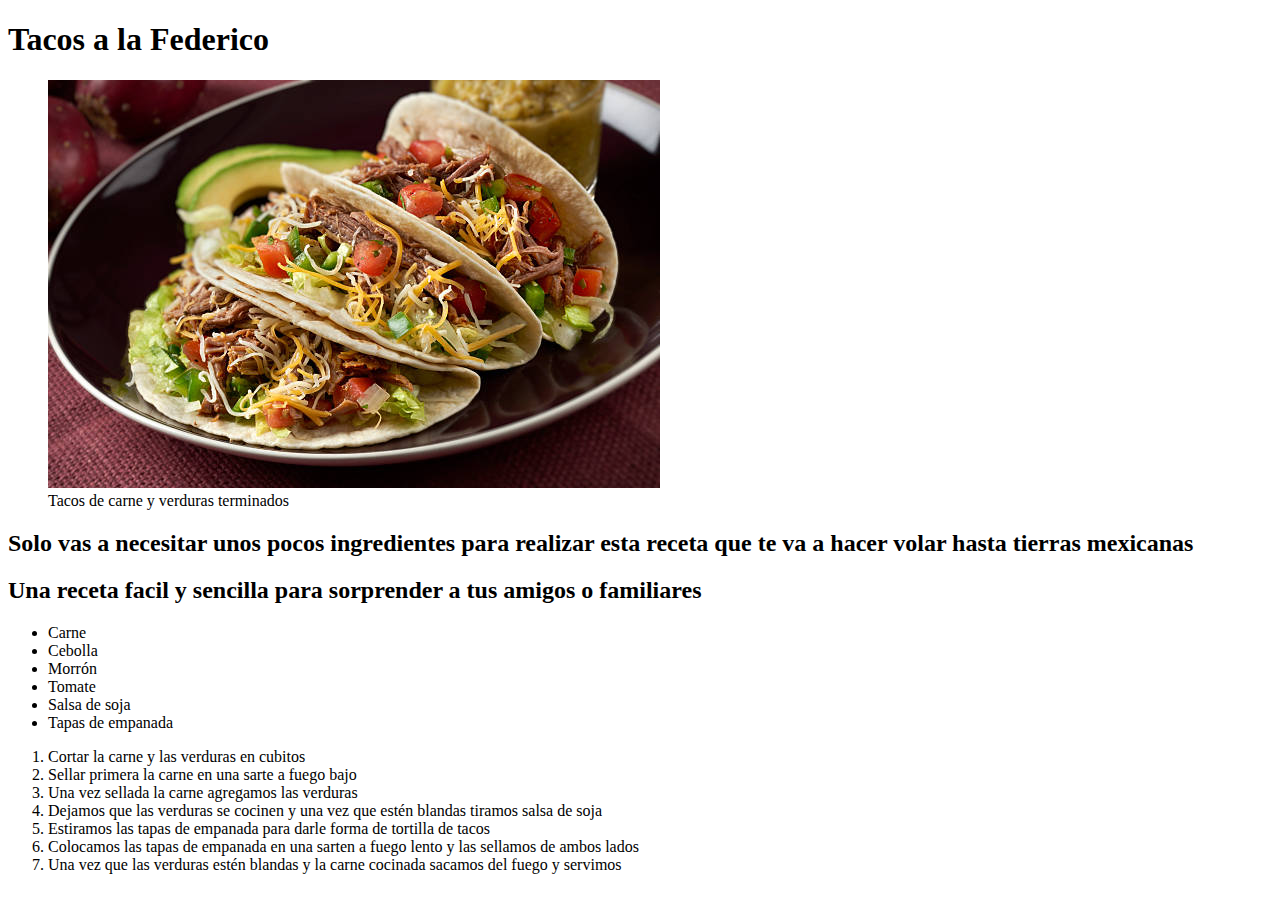
==== recipes/tacos.html @ e944995d "Se agregaron tres recetas al sitio donde se detalla el título, imagen, ingredientes y pasos a seguir" ====
<!DOCTYPE html>
<html lang="en">
<head>
    <meta charset="UTF-8" />
    <meta name="viewport" content="width=device-width, initial-scale=1.0" />
    <title>Tacos a la Federico</title>
</head>
<body>
    <h1>Tacos a la Federico</h1>
    <figure>
        <img src="../images/tacos.jpeg" alt="tacos terminados"/>
        <figcaption>Tacos de carne y verduras terminados</figcaption>
    </figure>
    <h2>Solo vas a necesitar unos pocos ingredientes para realizar esta receta que te va a hacer volar hasta tierras mexicanas</h2>
    <h2>Una receta facil y sencilla para sorprender a tus amigos o familiares</h2>

    <ul>
        <li>Carne</li>
        <li>Cebolla</li>
        <li>Morrón</li>
        <li>Tomate</li>
        <li>Salsa de soja</li>
        <li>Tapas de empanada</li>
    </ul>

    <ol>
        <li>Cortar la carne y las verduras en cubitos</li>
        <li>Sellar primera la carne en una sarte a fuego bajo</li>
        <li>Una vez sellada la carne agregamos las verduras</li>
        <li>Dejamos que las verduras se cocinen y una vez que estén blandas tiramos salsa de soja</li>
        <li>Estiramos las tapas de empanada para darle forma de tortilla de tacos</li>
        <li>Colocamos las tapas de empanada en una sarten a fuego lento y las sellamos de ambos lados</li>
        <li>Una vez que las verduras estén blandas y la carne cocinada sacamos del fuego y servimos</li>
    </ol>
</body>
</html>
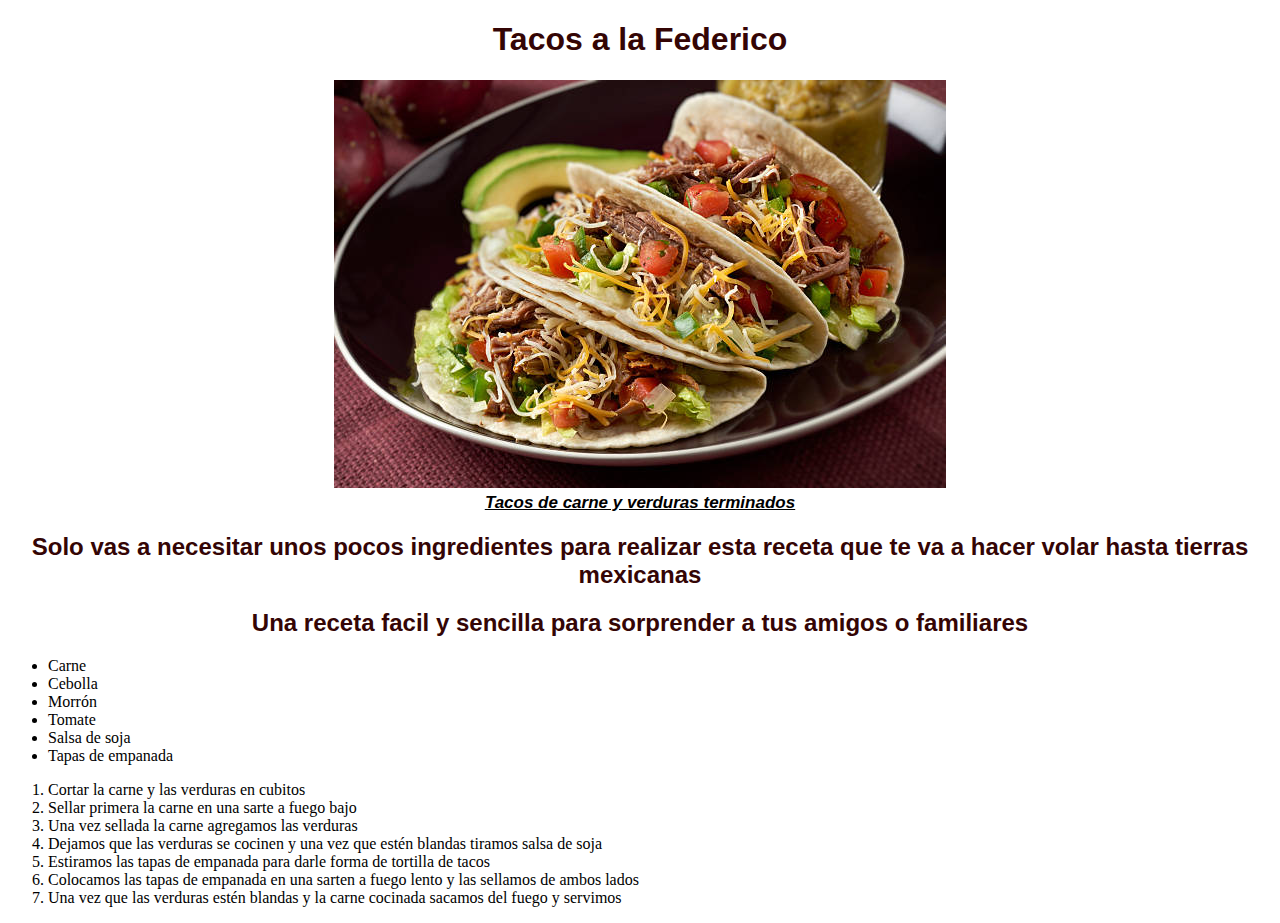
==== commit 18fdd7bf: "Se agregó el archivo css y se estilizó el título, imagenes, subtitulos y listas" ====
--- a/recipes/tacos.html
+++ b/recipes/tacos.html
@@ -3,6 +3,7 @@
 <head>
     <meta charset="UTF-8" />
     <meta name="viewport" content="width=device-width, initial-scale=1.0" />
+    <link rel="stylesheet" href="../styles.css">
     <title>Tacos a la Federico</title>
 </head>
 <body>
--- a/styles.css
+++ b/styles.css
@@ -0,0 +1,24 @@
+h1,
+h2 {
+    color: rgb(52, 5, 5);
+    font-family: 'Franklin Gothic Medium', 'Arial Narrow', Arial, sans-serif;
+    text-align: center;
+}
+
+
+figure,
+img,
+figcaption{
+    text-align: center;
+    text-decoration: underline;
+    font-style: oblique;
+    color: black;
+    font-family: 'Franklin Gothic Medium', 'Arial Narrow', Arial, sans-serif;
+    font-weight: bold;
+    font-size: 17px;
+}
+
+.list-index li {
+    list-style-type: none;
+    font-family: 'Gill Sans', 'Gill Sans MT', Calibri, 'Trebuchet MS', sans-serif;
+}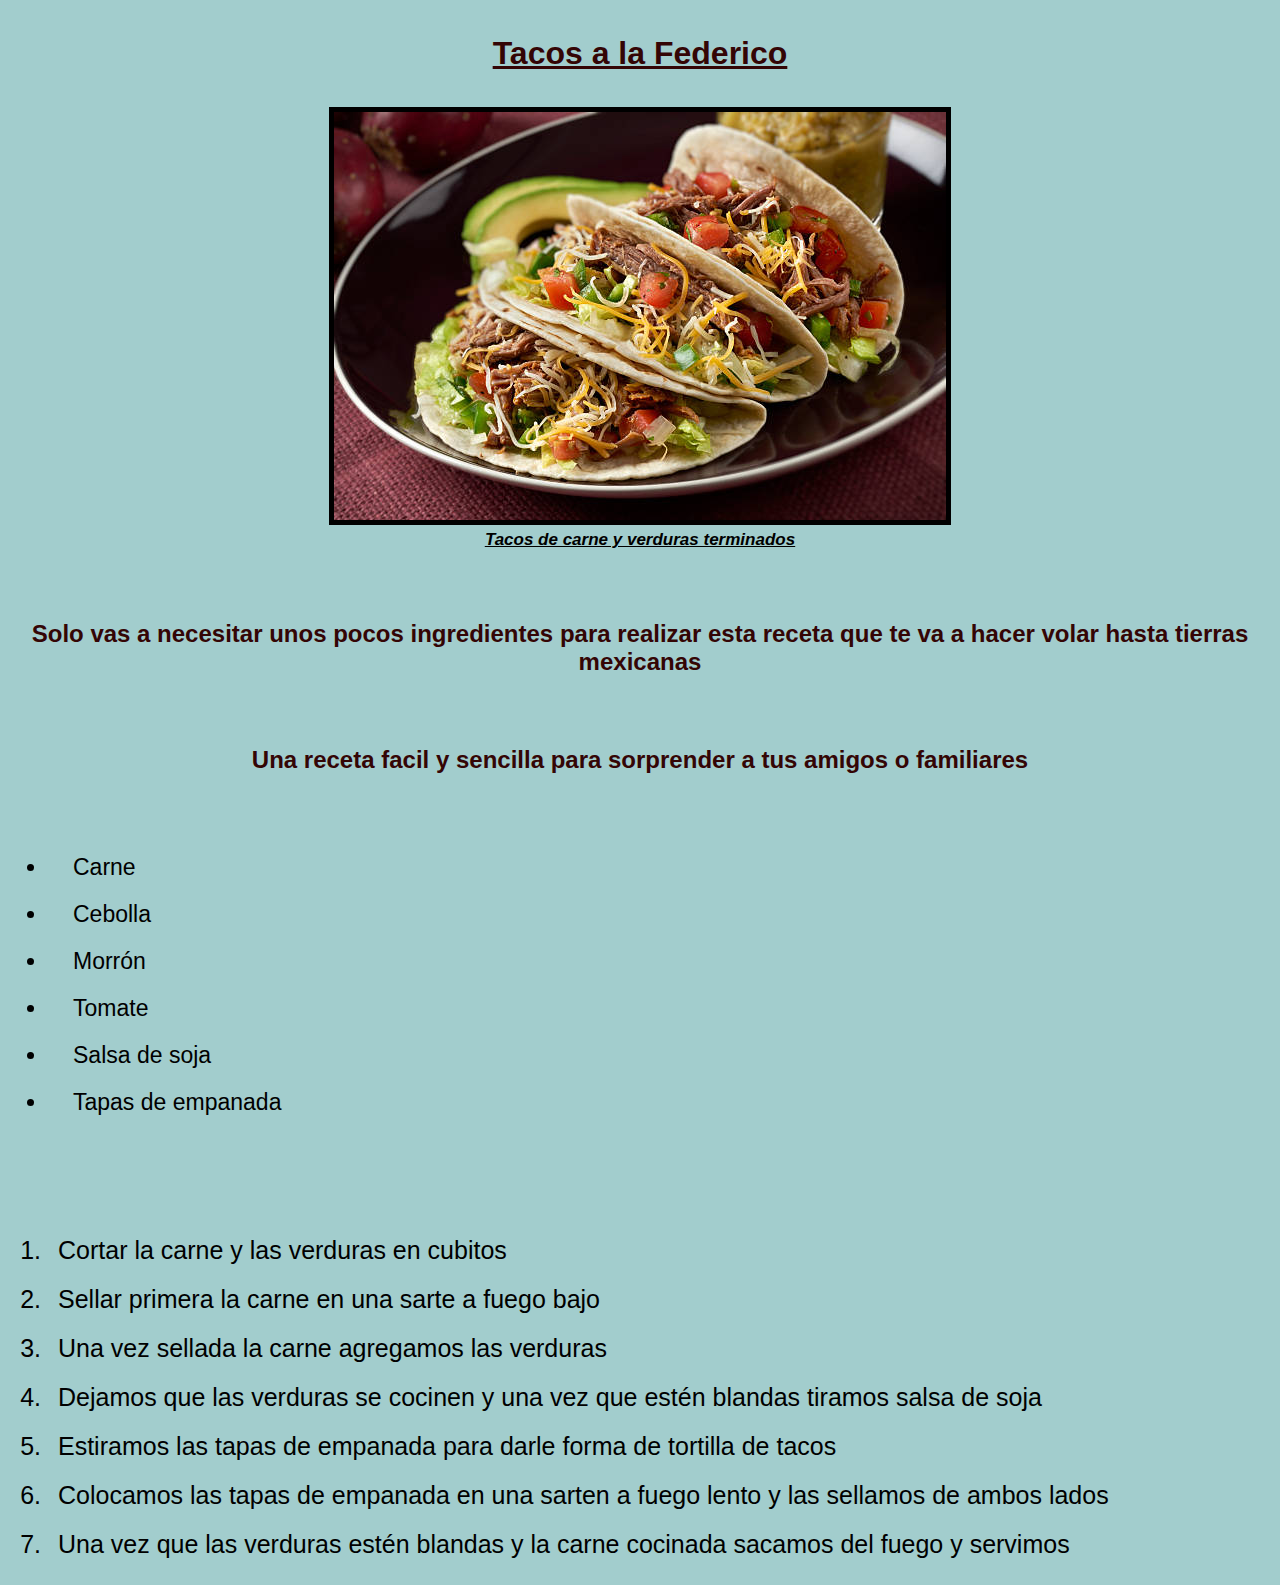
==== commit 3617d6e8: "Se estilizaron las diferentes secciones aplicando las propiedades de box model" ====
--- a/recipes/tacos.html
+++ b/recipes/tacos.html
@@ -9,13 +9,13 @@
 <body>
     <h1>Tacos a la Federico</h1>
     <figure>
-        <img src="../images/tacos.jpeg" alt="tacos terminados"/>
+        <img class="image-recipe" src="../images/tacos.jpeg" alt="tacos terminados"/>
         <figcaption>Tacos de carne y verduras terminados</figcaption>
     </figure>
     <h2>Solo vas a necesitar unos pocos ingredientes para realizar esta receta que te va a hacer volar hasta tierras mexicanas</h2>
     <h2>Una receta facil y sencilla para sorprender a tus amigos o familiares</h2>
 
-    <ul>
+    <ul class="list-recipes">
         <li>Carne</li>
         <li>Cebolla</li>
         <li>Morrón</li>
@@ -24,7 +24,7 @@
         <li>Tapas de empanada</li>
     </ul>
 
-    <ol>
+    <ol class="list-steps">
         <li>Cortar la carne y las verduras en cubitos</li>
         <li>Sellar primera la carne en una sarte a fuego bajo</li>
         <li>Una vez sellada la carne agregamos las verduras</li>
--- a/styles.css
+++ b/styles.css
@@ -1,3 +1,20 @@
+body{
+    background-color: rgb(162, 205, 205);
+}
+
+a:link, a:visited{
+    text-decoration: none;
+}
+
+h1{
+    text-decoration: underline;
+    margin: 35px 35px;
+}
+
+h2{
+    margin: 70px 20px;
+}
+
 h1,
 h2 {
     color: rgb(52, 5, 5);
@@ -5,6 +22,16 @@
     text-align: center;
 }
 
+.container-img{
+    text-align: center;
+    margin-top: 50px;
+}
+
+.image-index{
+    border: 5px solid black;
+    width: 850px;
+    height: auto;
+}
 
 figure,
 img,
@@ -18,7 +45,48 @@
     font-size: 17px;
 }
 
+.list-index{
+    display: flex;
+    justify-content: center;
+}
+
 .list-index li {
     list-style-type: none;
     font-family: 'Gill Sans', 'Gill Sans MT', Calibri, 'Trebuchet MS', sans-serif;
+    padding: 35px;
+    font-size: 30px;
+}
+
+.a-index{
+    background-color: rgba(29, 181, 158, 0.548);
+    color: firebrick;
+    border: 2px dotted rgb(37, 12, 12);
+    padding: 10px;
+}
+
+.a-index:hover{
+    background-color: rgb(54, 139, 171);
+}
+
+/*TORTILLA*/
+
+.image-recipe{
+    border: 5px solid black;
+}
+
+.list-recipes{
+    margin-bottom: 100px;
+}
+
+.list-recipes li{
+    padding: 10px;
+    font-size: 23px;
+    font-family: 'Lucida Sans', 'Lucida Sans Regular', 'Lucida Grande', 'Lucida Sans Unicode', Geneva, Verdana, sans-serif;
+    padding-left: 25px;
+}
+
+.list-steps li{
+    padding: 10px;
+    font-size: 25px;
+    font-family: 'Segoe UI', Tahoma, Geneva, Verdana, sans-serif;
 }